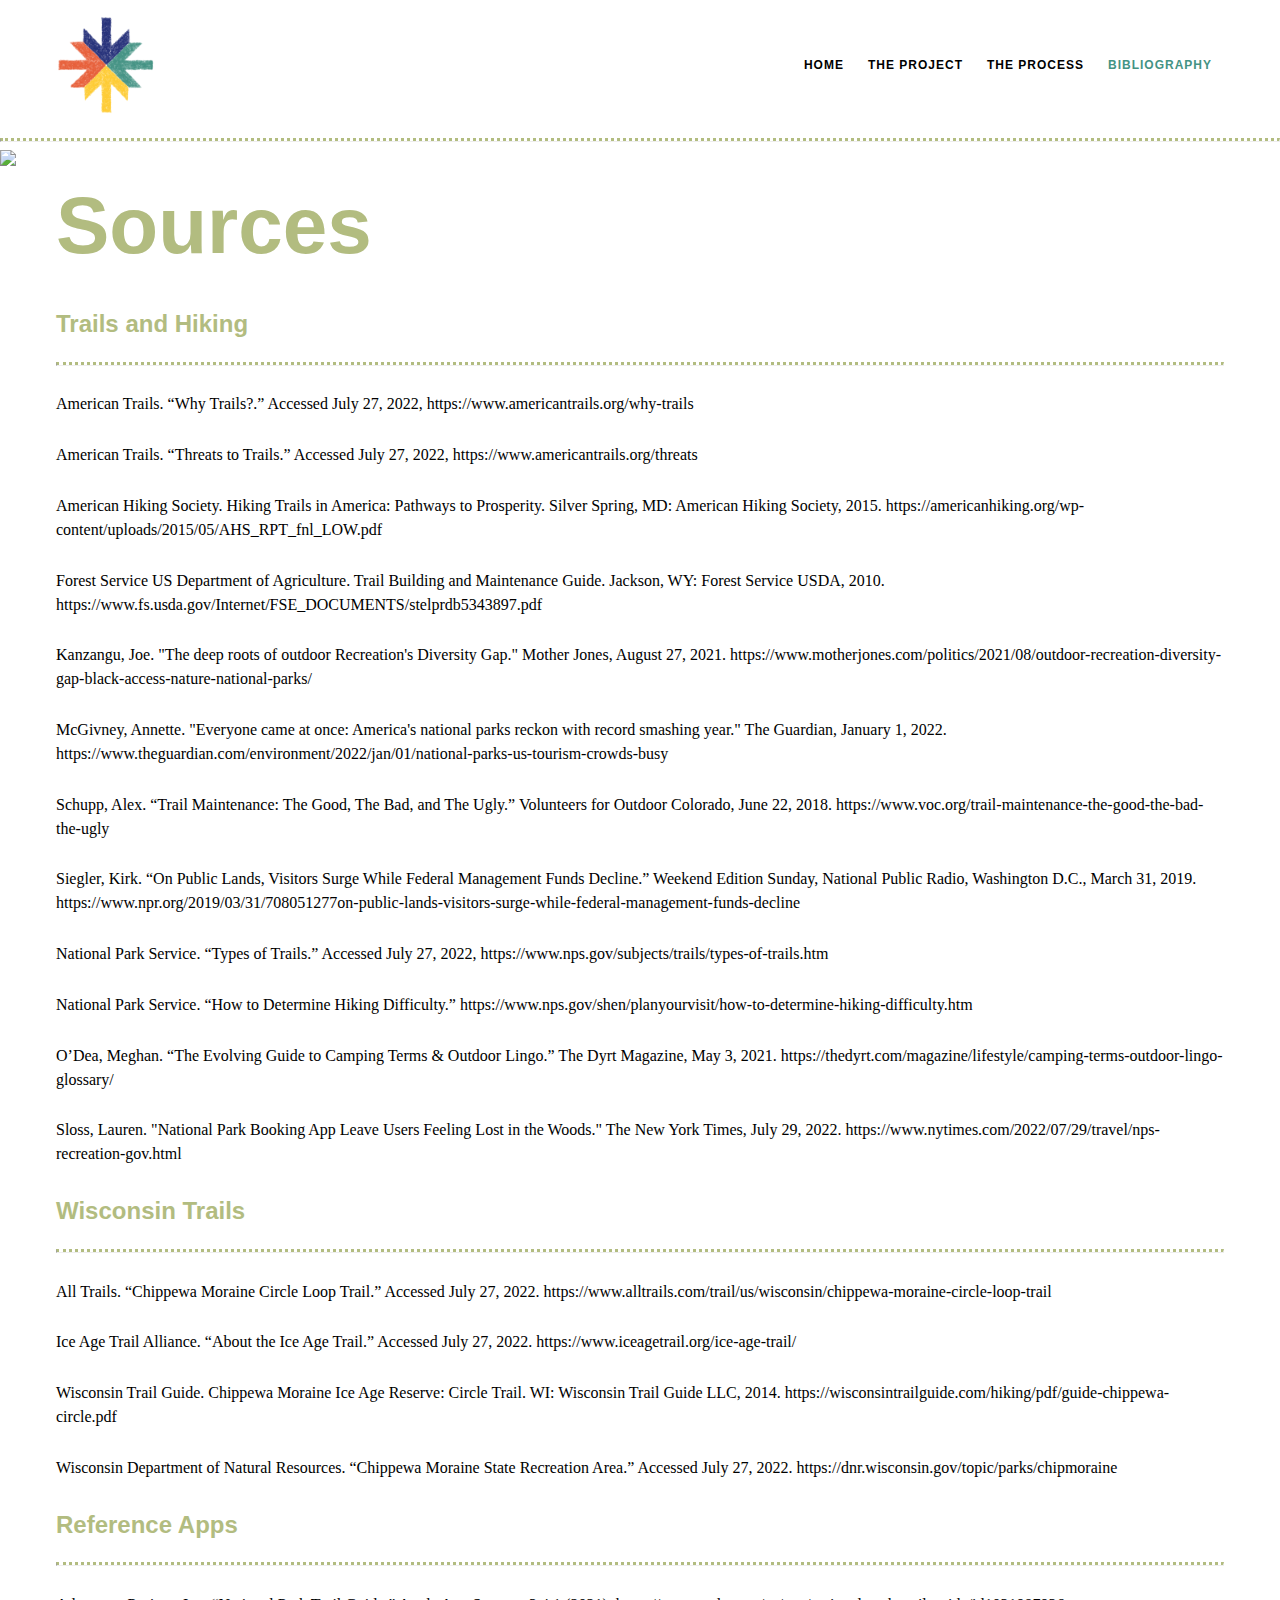
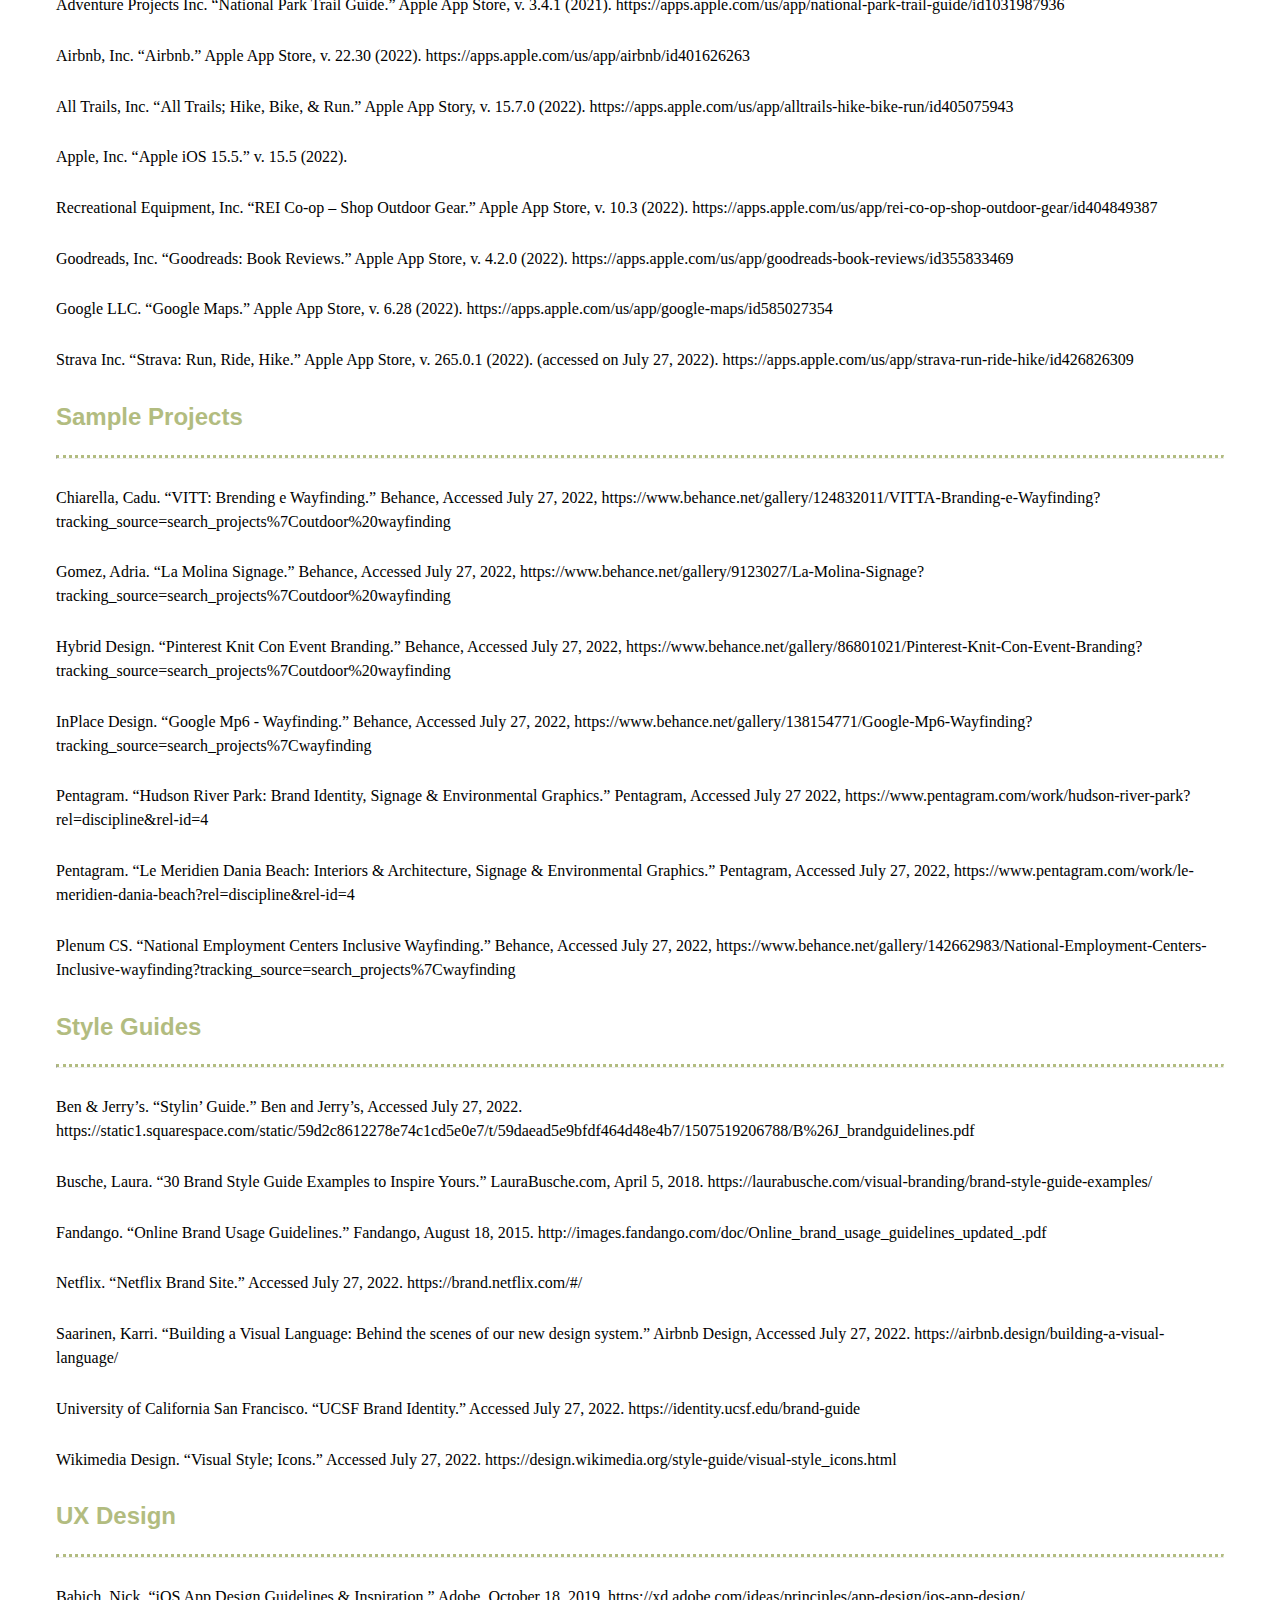
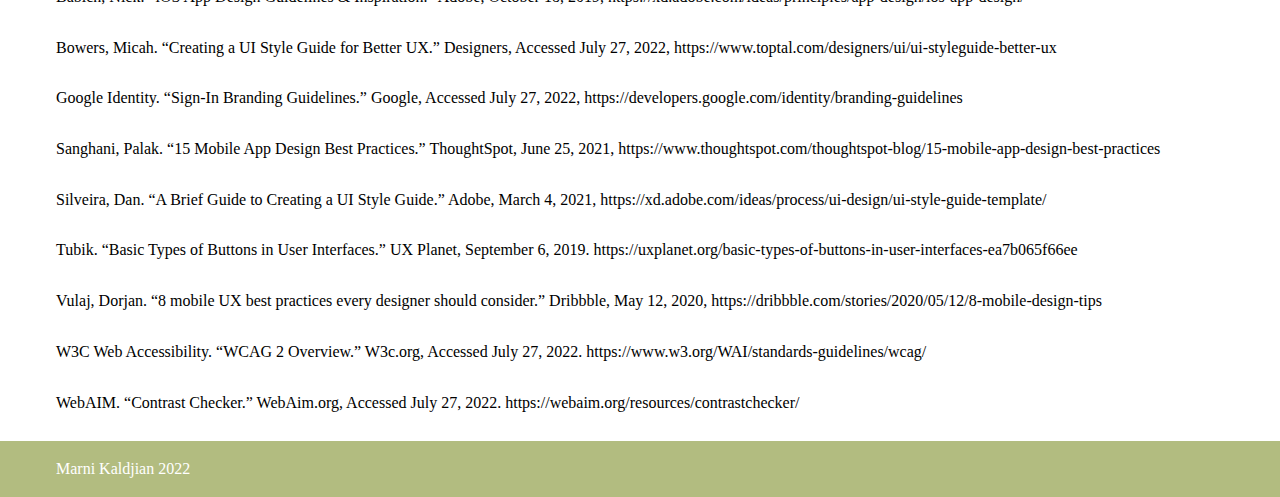
==== bib.html @ 9d0fed96 "initial commit" ====
<!DOCTYPE html>
<html lang="en">
  <head>
    <meta charset="UTF-8" />
    <meta name="viewport" content="width=device-width, initial-scale=1.0" />
    <title>Marni Kaldjian 2022 MCAD Capstone</title>
    <link href="main.css" rel="stylesheet" />
  </head>
  <body>
    <header class="header">
      <div class="container">
        <h3 class="header--title"><img class="resize-smaller" src="img/wayfind_icon.png"></h3>
        <nav>
          <ul class="menu">
            <li><a class="menu-links" href="index.html">Home</a>
            </li>
            <li><a class="menu-links" href="/index.html/#project-jump-to">The Project</a></li> <!--fix this link-->
            <li><a class="menu-links" href="process.html">The Process</a></li>
            <li><a style="color: var(--gray-light)" class="menu-links" href="bib.html">Bibliography</a></li>
          </ul>
        </nav>
      </div>
      <hr>
    </header>


    <section class="header-image">
      <img src="img/header_small.png"></img>
    </section>

<body>
<section class="bibliography">
    <div class="container">
        <h1 class="header-text">Sources</h1>
        <div class="block-text">
          <h2 class="block-title">Trails and Hiking</h2>
          <hr>
          <h5>American Trails. “Why Trails?.” Accessed July 27, 2022, https://www.americantrails.org/why-trails</h5>
          <h5>American Trails. “Threats to Trails.” Accessed July 27, 2022, https://www.americantrails.org/threats</h5>
            <h5>American Hiking Society. Hiking Trails in America: Pathways to Prosperity. Silver Spring, MD: American Hiking Society, 2015. https://americanhiking.org/wp-content/uploads/2015/05/AHS_RPT_fnl_LOW.pdf</h5>
            <h5>Forest Service US Department of Agriculture. Trail Building and Maintenance Guide. Jackson, WY: Forest Service USDA, 2010. https://www.fs.usda.gov/Internet/FSE_DOCUMENTS/stelprdb5343897.pdf</h5>
            <h5>Kanzangu, Joe. "The deep roots of outdoor Recreation's Diversity Gap." Mother Jones, August 27, 2021. https://www.motherjones.com/politics/2021/08/outdoor-recreation-diversity-gap-black-access-nature-national-parks/</h5>
            <h5>McGivney, Annette. "Everyone came at once: America's national parks reckon with record smashing year." The Guardian, January 1, 2022. https://www.theguardian.com/environment/2022/jan/01/national-parks-us-tourism-crowds-busy</h5>
            <h5>Schupp, Alex. “Trail Maintenance: The Good, The Bad, and The Ugly.” Volunteers for Outdoor Colorado, June 22, 2018. https://www.voc.org/trail-maintenance-the-good-the-bad-the-ugly</h5>
            <h5>Siegler, Kirk. “On Public Lands, Visitors Surge While Federal Management Funds Decline.” Weekend Edition Sunday, National Public Radio, Washington D.C., March 31, 2019. https://www.npr.org/2019/03/31/708051277on-public-lands-visitors-surge-while-federal-management-funds-decline</h5>
            <h5>National Park Service. “Types of Trails.” Accessed July 27, 2022, https://www.nps.gov/subjects/trails/types-of-trails.htm</h5>
            <h5>National Park Service. “How to Determine Hiking Difficulty.” https://www.nps.gov/shen/planyourvisit/how-to-determine-hiking-difficulty.htm</h5>
            <h5>O’Dea, Meghan. “The Evolving Guide to Camping Terms & Outdoor Lingo.” The Dyrt Magazine, May 3, 2021. https://thedyrt.com/magazine/lifestyle/camping-terms-outdoor-lingo-glossary/</h5>
            <h5>Sloss, Lauren. "National Park Booking App Leave Users Feeling Lost in the Woods." The New York Times, July 29, 2022. https://www.nytimes.com/2022/07/29/travel/nps-recreation-gov.html</h5>
        </div>

        <div class="feature--text">
            <h2 class="feature--title">Wisconsin Trails</h2>
            <hr>
            <h5>All Trails. “Chippewa Moraine Circle Loop Trail.” Accessed July 27, 2022. https://www.alltrails.com/trail/us/wisconsin/chippewa-moraine-circle-loop-trail</h5>
            <h5>Ice Age Trail Alliance. “About the Ice Age Trail.” Accessed July 27, 2022. https://www.iceagetrail.org/ice-age-trail/</h5>
            <h5>Wisconsin Trail Guide. Chippewa Moraine Ice Age Reserve: Circle Trail. WI: Wisconsin Trail Guide LLC, 2014. https://wisconsintrailguide.com/hiking/pdf/guide-chippewa-circle.pdf</h5>
            <h5>Wisconsin Department of Natural Resources. “Chippewa Moraine State Recreation Area.” Accessed July 27, 2022. https://dnr.wisconsin.gov/topic/parks/chipmoraine</h5>
            
          </div>

        <div class="feature--text">
            <h2 class="feature--title">Reference Apps</h2>
            <hr>
            <h5>Adventure Projects Inc. “National Park Trail Guide.” Apple App Store, v. 3.4.1 (2021). https://apps.apple.com/us/app/national-park-trail-guide/id1031987936</h5>

            <h5>Airbnb, Inc. “Airbnb.” Apple App Store, v. 22.30 (2022). https://apps.apple.com/us/app/airbnb/id401626263</h5>

            <h5>All Trails, Inc. “All Trails; Hike, Bike, & Run.” Apple App Story, v. 15.7.0 (2022). https://apps.apple.com/us/app/alltrails-hike-bike-run/id405075943</h5>

            <h5>Apple, Inc. “Apple iOS 15.5.” v. 15.5 (2022).</h5>

            <h5>Recreational Equipment, Inc. “REI Co-op – Shop Outdoor Gear.” Apple App Store, v. 10.3 (2022). https://apps.apple.com/us/app/rei-co-op-shop-outdoor-gear/id404849387</h5>

            <h5>Goodreads, Inc. “Goodreads: Book Reviews.” Apple App Store, v. 4.2.0 (2022). https://apps.apple.com/us/app/goodreads-book-reviews/id355833469</h5>

            <h5>Google LLC. “Google Maps.” Apple App Store, v. 6.28 (2022). https://apps.apple.com/us/app/google-maps/id585027354</h5>

            <h5>Strava Inc. “Strava: Run, Ride, Hike.” Apple App Store, v. 265.0.1 (2022). (accessed on July 27, 2022). https://apps.apple.com/us/app/strava-run-ride-hike/id426826309</h5>
          </div>


          <div class="feature--text">
            <h2 class="feature--title">Sample Projects</h2>
            <hr>
            <h5>Chiarella, Cadu. “VITT: Brending e Wayfinding.” Behance, Accessed July 27, 2022, https://www.behance.net/gallery/124832011/VITTA-Branding-e-Wayfinding?tracking_source=search_projects%7Coutdoor%20wayfinding</h5>
            <h5>Gomez, Adria. “La Molina Signage.” Behance, Accessed July 27, 2022, https://www.behance.net/gallery/9123027/La-Molina-Signage?tracking_source=search_projects%7Coutdoor%20wayfinding</h5>
            <h5>Hybrid Design. “Pinterest Knit Con Event Branding.” Behance, Accessed July 27, 2022, https://www.behance.net/gallery/86801021/Pinterest-Knit-Con-Event-Branding?tracking_source=search_projects%7Coutdoor%20wayfinding</h5>
            <h5>InPlace Design. “Google Mp6 - Wayfinding.” Behance, Accessed July 27, 2022, https://www.behance.net/gallery/138154771/Google-Mp6-Wayfinding?tracking_source=search_projects%7Cwayfinding</h5>
            <h5>Pentagram. “Hudson River Park: Brand Identity, Signage & Environmental Graphics.” Pentagram, Accessed July 27 2022, https://www.pentagram.com/work/hudson-river-park?rel=discipline&rel-id=4</h5>
            <h5>Pentagram. “Le Meridien Dania Beach: Interiors & Architecture, Signage & Environmental Graphics.” Pentagram, Accessed July 27, 2022, https://www.pentagram.com/work/le-meridien-dania-beach?rel=discipline&rel-id=4</h5>
            <h5>Plenum CS. “National Employment Centers Inclusive Wayfinding.” Behance, Accessed July 27, 2022, https://www.behance.net/gallery/142662983/National-Employment-Centers-Inclusive-wayfinding?tracking_source=search_projects%7Cwayfinding</h5>
          </div>

          <div class="feature--text">
            <h2 class="feature--title">Style Guides</h2>
            <hr>
            <h5>Ben & Jerry’s. “Stylin’ Guide.” Ben and Jerry’s, Accessed July 27, 2022. https://static1.squarespace.com/static/59d2c8612278e74c1cd5e0e7/t/59daead5e9bfdf464d48e4b7/1507519206788/B%26J_brandguidelines.pdf</h5>
            <h5>Busche, Laura. “30 Brand Style Guide Examples to Inspire Yours.” LauraBusche.com, April 5, 2018. https://laurabusche.com/visual-branding/brand-style-guide-examples/</h5>
            <h5>Fandango. “Online Brand Usage Guidelines.” Fandango, August 18, 2015. http://images.fandango.com/doc/Online_brand_usage_guidelines_updated_.pdf</h5>
            <h5>Netflix. “Netflix Brand Site.” Accessed July 27, 2022. https://brand.netflix.com/#/</h5>
            <h5>Saarinen, Karri. “Building a Visual Language: Behind the scenes of our new design system.” Airbnb Design, Accessed July 27, 2022. https://airbnb.design/building-a-visual-language/</h5>
            <h5>University of California San Francisco. “UCSF Brand Identity.” Accessed July 27, 2022. https://identity.ucsf.edu/brand-guide</h5>
            <h5>Wikimedia Design. “Visual Style; Icons.” Accessed July 27, 2022. https://design.wikimedia.org/style-guide/visual-style_icons.html</h5>
          </div>
          
          <div class="feature--text">
            <h2 class="feature--title">UX Design</h2>
            <hr>
            <h5>Babich, Nick. “iOS App Design Guidelines & Inspiration.” Adobe, October 18, 2019, https://xd.adobe.com/ideas/principles/app-design/ios-app-design/</h5>
            <h5>Bowers, Micah. “Creating a UI Style Guide for Better UX.” Designers, Accessed July 27, 2022, https://www.toptal.com/designers/ui/ui-styleguide-better-ux</h5>
            <h5>Google Identity. “Sign-In Branding Guidelines.” Google, Accessed July 27, 2022, https://developers.google.com/identity/branding-guidelines</h5>
            <h5>Sanghani, Palak. “15 Mobile App Design Best Practices.” ThoughtSpot, June 25, 2021, https://www.thoughtspot.com/thoughtspot-blog/15-mobile-app-design-best-practices</h5>
            <h5>Silveira, Dan. “A Brief Guide to Creating a UI Style Guide.” Adobe, March 4, 2021, https://xd.adobe.com/ideas/process/ui-design/ui-style-guide-template/</h5>
            <h5>Tubik. “Basic Types of Buttons in User Interfaces.” UX Planet, September 6, 2019. https://uxplanet.org/basic-types-of-buttons-in-user-interfaces-ea7b065f66ee</h5>
            <h5>Vulaj, Dorjan. “8 mobile UX best practices every designer should consider.” Dribbble, May 12, 2020, https://dribbble.com/stories/2020/05/12/8-mobile-design-tips</h5>
            <h5>W3C Web Accessibility. “WCAG 2 Overview.” W3c.org, Accessed July 27, 2022. https://www.w3.org/WAI/standards-guidelines/wcag/</h5>
            <h5>WebAIM. “Contrast Checker.” WebAim.org, Accessed July 27, 2022. https://webaim.org/resources/contrastchecker/</h5>
          </div>
  </section>

  <footer class="footer">
    <div class="container">
    <p class="footer--title">Marni Kaldjian 2022</p>
        <ul class="footer--list">
          <li class="footer--list--item" ><a href="#!">Instagram</a></li>
          <li class="footer--list--item" ><a href="#!">Website Portfolio</a></li>
          <li class="footer--list--item" ><a href="#!"></a></li>
        </ul>
    </div>
  </footer>

</body>
</html>
---- main.css ----
*,
*:before,
*:after {
  box-sizing: border-box;
}

img {
  max-width: 100%;
  display: block;
  object-fit: contain; /*keeps images proportional*/
}

html {
  --green: #b2bc80;
  --gray-light: #449384;
  --light-green: rgba(178, 188, 128, 50%);
  --yellow: #ffcc33;
  --blue: #232e78;
  --font-sans-serif: "Enriqueta", serif;
  --font-header: "Helvetica", sans-serif;
}

body {
  font-family: var(--font-sans-serif);
  font-size: medium;
  color: black;
  line-height: 1.5;
  /*background-color: rgba(255, 204, 51, 10%);*/
  margin: 0;
}

.header-image {
  padding: 0;
  background-size: cover;
}

h1, h2 {
  font-family: var(--font-header);
  color: var(--green);
}

h3{
  font-family: var(--font-sans-serif);
}

h4{

}

h5 {
  font-size:medium;
  font-weight: normal;
  
}

figcaption {
text-align: center;
font-size: x-small;
caption-side: top;
}

blockquote {
  font-family: var(--font-header);
  font-weight: 100;
  background: #f9f9f9;
  margin: 1.5em 10px;
  padding: 0.5em 10px;
  quotes: "\201C""\201D""\2018""\2019";
  font-size: x-large;
  border: solid 2px;
  border-radius: 15px;
  padding: 20px 30px 20px 30px;
  box-shadow: 13px 13px 0 0 white,
              15px 15px 0 0 black,
              15px 11px 0 0 black,
              11px 15px 0 0 black;
}
blockquote:before {
  color: #ccc;
  content: open-quote;
  font-size: 4em;
  line-height: 0.1em;
  margin-right: 0.25em;
  vertical-align: -0.4em;
}
blockquote p {
  display: inline;
}

.quote-author {
  font-size: medium;
}

/*resizing flexed images and gifs*/
.resize {
  width: 350px;
  max-width:100%;
  height: auto;
  margin: 10px;
  align-items: center;
}

.resize-med {
  width: 500px;
  max-width:100%;
  height: auto;
  margin: 20px;
}

.resize-large {
  margin: 40px 0;
}

.resize-small {
  width: 200px;
  max-width: 100%;
  height: auto;
  margin: 30px 10px;
}

.resize-smaller {
  width: 100px;
  max-width: 100%;
  height: auto;
  margin: 0;
}

.container {
  flex-wrap: wrap;
  max-width: 75rem;
  margin: auto;
  padding: 0 1rem;
}

/*line break border*/
hr {
    border-top: 3px dotted var(--green);
}

/*header*/

  .header .container {
    display: flex;
    align-items: center;
    justify-content: space-between;
  }

  /*name in header*/
  .header--title {
    font-family: Helvetica, sans-serif;
    font-size: 15px;
    line-height: 16px;
    letter-spacing: 2px;
    font-weight: 900;
    text-transform: uppercase;
  }

  /*horizontal menu*/
  .menu{
    display: flex;
    flex-wrap: flex;
    list-style: none;
    padding: 0;
    margin: 0;
    text-align: center;
  }

  .menu a{
    display: flex;
    flex-wrap: wrap;
    padding: 1rem;
    text-decoration: none;
    color: black;
  }

  /*add something that shows which menu item is selected here*/

/*Hook*/
  .header-text {
    font-family: Helvetica;
    font-size: 5rem;
    max-width: 75rem;
    text-justify: left;
    margin: 0;
    line-height: 1.5;
  }

  /* .block {
    display: flex;
    flex-direction: row;
    flex-wrap: wrap;
    margin: 1rem 0;
    align-items: center;
  } */

  /* .block-text .block-subhead {
    flex: 1;
  } */

  .header-block-text {
    padding-right: 5rem;
    max-width: 500px;
  } 

/* .block-text {
    padding-right: 5rem;
  }  */

  .block-image { /*why can't I get this wrap?*/
    padding: 2rem;
  }

  .block-image-resize {
    width: 50%;
    height: auto;
    max-width: 50vw;
  }
  
/*Problem Statement*/

.problems {
  display: flex;
  flex-direction: row;
  flex-wrap: wrap;
  justify-content: center;
  margin: 3rem;
}

.item {
  display: flex;
  background: var(--light-green);
  background-image: url(img/arrows-09-09-09.png);
  max-width: 1000px;
  border-radius: 15px;
  padding: 50px;
  margin: 10px;
}

.item-img {
  padding: 2rem 2rem 2rem 0;
}

.about--title {
  text-align: center;
}

/*prototypes*/
.prototypes {
  display: flex;
  flex-direction: row;
  justify-content: center;
  flex-wrap: wrap;
  max-width: 75rem;
  margin: auto;
  padding: 0 1rem;
  object-fit: contain;
}

.prototype-text {
  width: 500px;
  max-width:100%;
  height: auto;
  margin: 10px;
  display: flex;
  /* background: rgba(255, 255, 255, 0.5); */
  padding: 60px 0;

  border-radius: 15px;
  align-items: flex-end; 
}

.prototype-background{
  background-color: var(--light-green);
  background-size: cover;

}
/*footer*/
.footer {
  background: var(--green);
  color: white;
}

.footer .container {
  display: flex;
  justify-content: space-between;
  align-items: center;
}

.footer--list {
  margin: 0;
  display: flex;
  padding-left: 0;
  list-style: none;
}

.footer--list a {
  padding: 1rem;
  text-decoration: none;
}

/*bibliography*/

.bibliography {
  /* background-color: ;
 how to put a transparent box behind it that scrolls?*/
}

.button-style {
  background-color:rgba(178, 188, 128);
  background-image: url(img/button-border.png);
  width: 300px;
  height: 50px;
  background-size: 300px 50px;
  border-radius: 30px;
  text-align: center;
  filter: drop-shadow(8px 8px 5px black);
}

/*card*/
.card {
  color: white;
  max-width: 280px;
  height: auto;
  background-image: linear-gradient(to bottom right, var(--green), var(--gray-light));
  border-radius: 30px;
  padding: 20px;
  margin: 20px;
}

.card h2{
  color: var(--blue);
}

.card h3 {
  font-weight: 100;
  font-family: Helvetica;
}<

.card h4 {
  font-weight: bold;
  font-size: medium;
  font-family: Helvetica;
  font-variant: small-caps;
  padding: 0;
}

.card h5 {
  font-size: 50px;
  font-weight: 500;
  padding: 0;
  margin: 0;
}


a:hover, a:focus, a:active{
  color: #999;
  text-decoration: none;
}
/* 
a:visited {
  color: var(--gray-light);
} */

a:link {
  text-decoration: none;
  color: var(--light-green);
}

a.menu-links {
  font-family: Helvetica, sans-serif;
  position: relative;
  display: block;
  padding: 16px 0;
  margin: 0 12px;
  letter-spacing: 1px;
  font-size: 12px;
  line-height: 16px;
  font-weight: 900;
  text-transform: uppercase;
  transition: color 0.1s,background-color 0.1s,padding 0.2s ease-in;
  color: #000;
}
a.menu-links::before {
  content: '';
  display: block;
  position: absolute;
  bottom: 3px;
  left: 0;
  height: 3px;
  width: 100%;
  background-color: #000;
  transform-origin: right top;
  transform: scale(0, 1);
  transition: color 0.1s,transform 0.2s ease-out;
}
a.menu-links:active::before {
  background-color: #000;
}
a.menu-links:hover::before, a.menu-links:focus::before {
  transform-origin: left top;
  transform: scale(1, 1);
}

.mission {
  font-size: 3rem;
  max-width: 75rem;
  text-justify: left;
  margin: 0;
  line-height: 1;
}
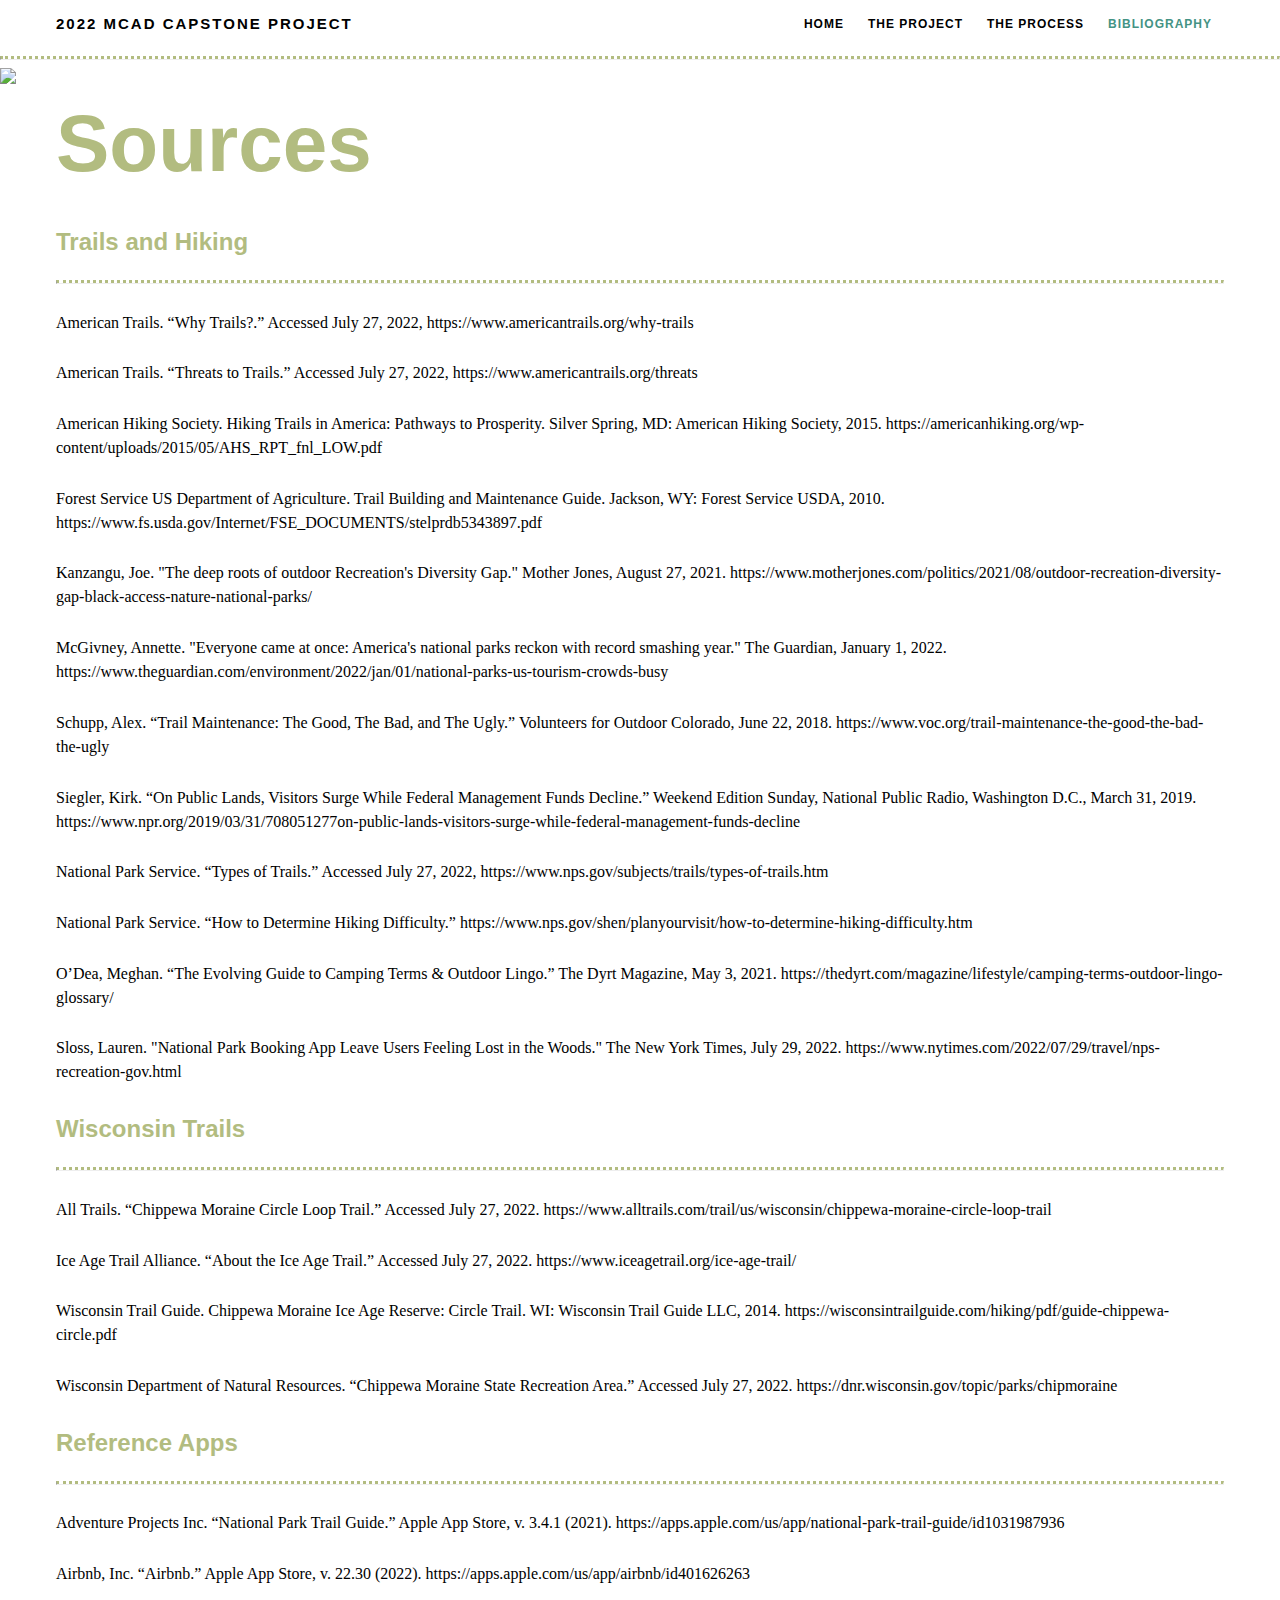
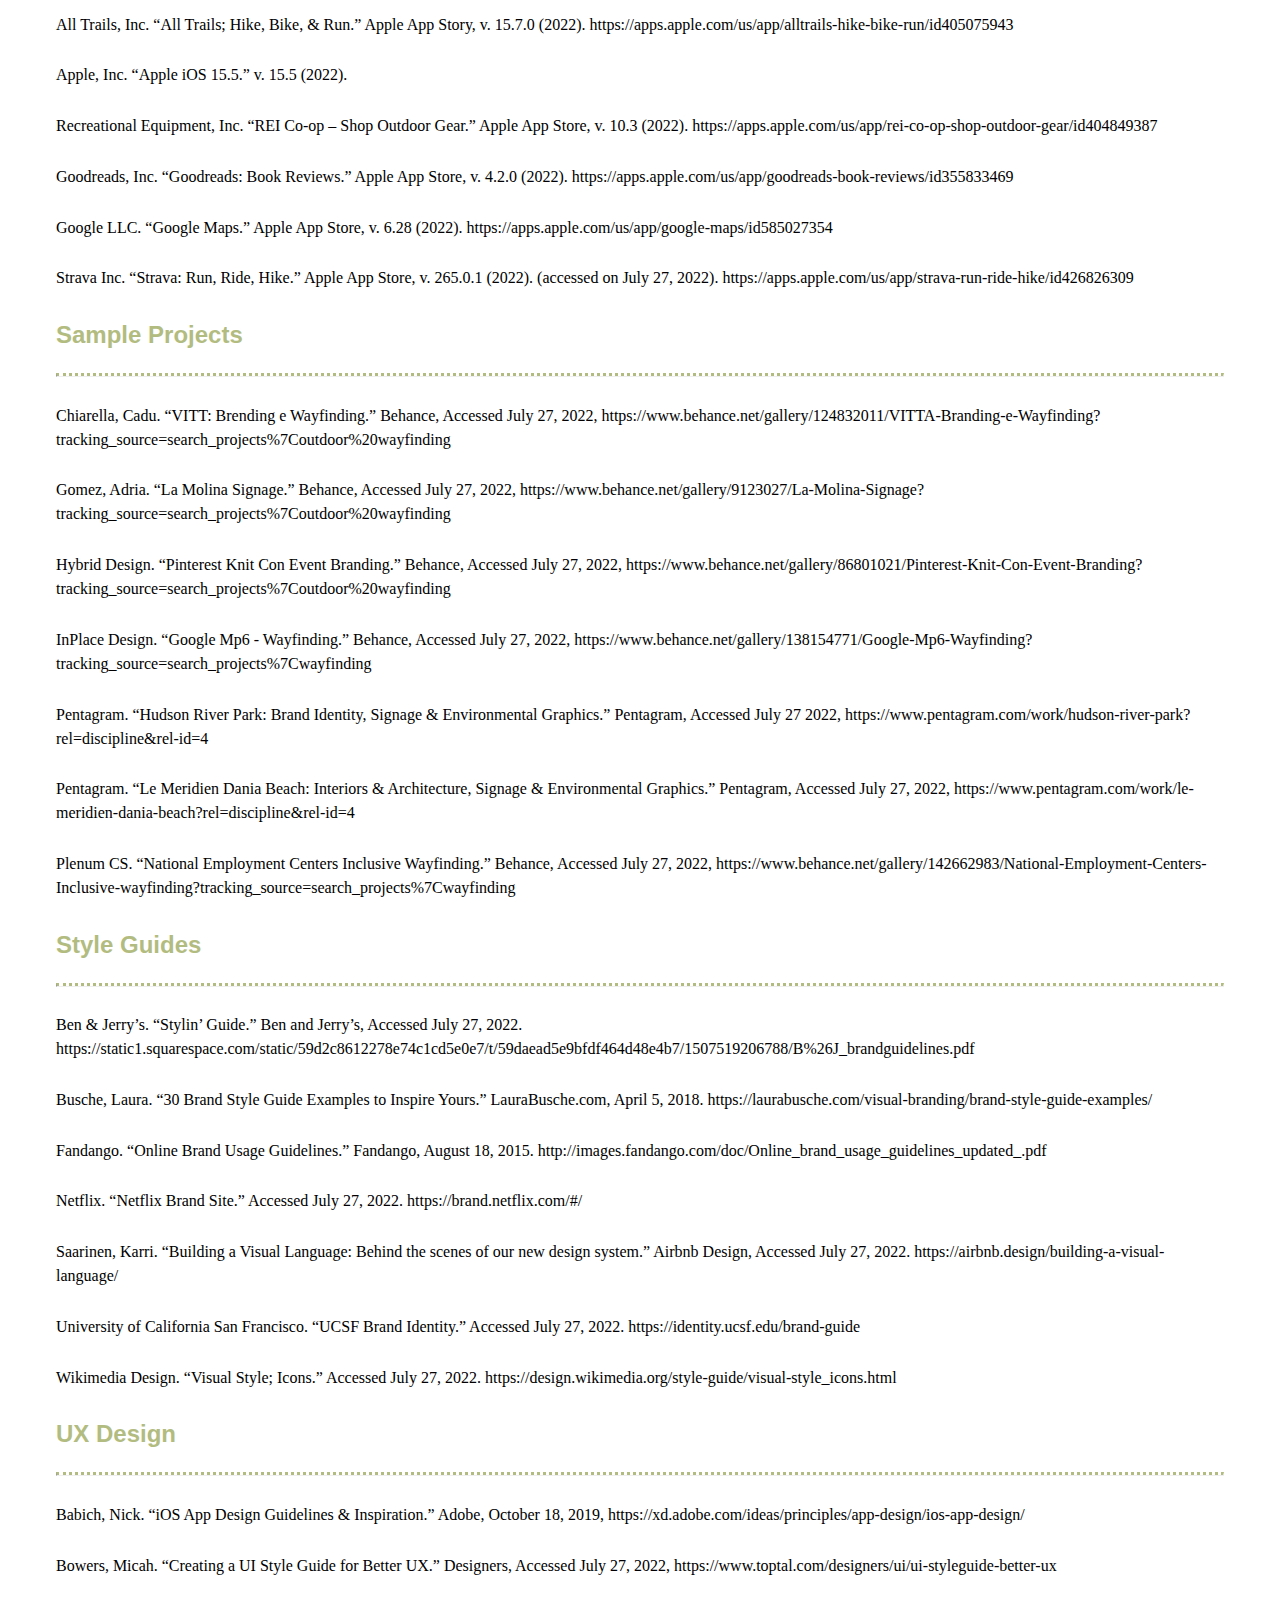
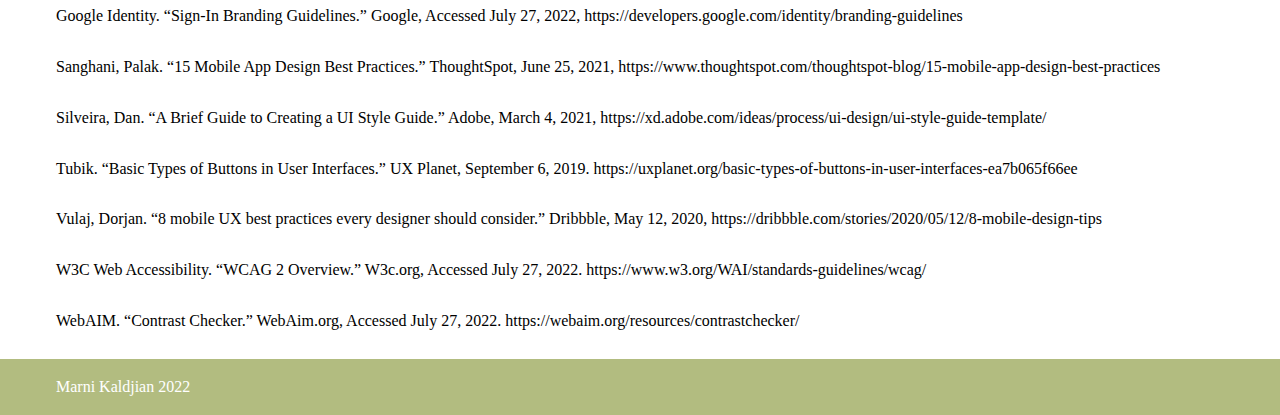
==== commit 0f407fab: "text updates" ====
--- a/bib.html
+++ b/bib.html
@@ -9,7 +9,7 @@
   <body>
     <header class="header">
       <div class="container">
-        <h3 class="header--title"><img class="resize-smaller" src="img/wayfind_icon.png"></h3>
+        <h3 class="header--title">2022 MCAD Capstone Project</h3>
         <nav>
           <ul class="menu">
             <li><a class="menu-links" href="index.html">Home</a>
